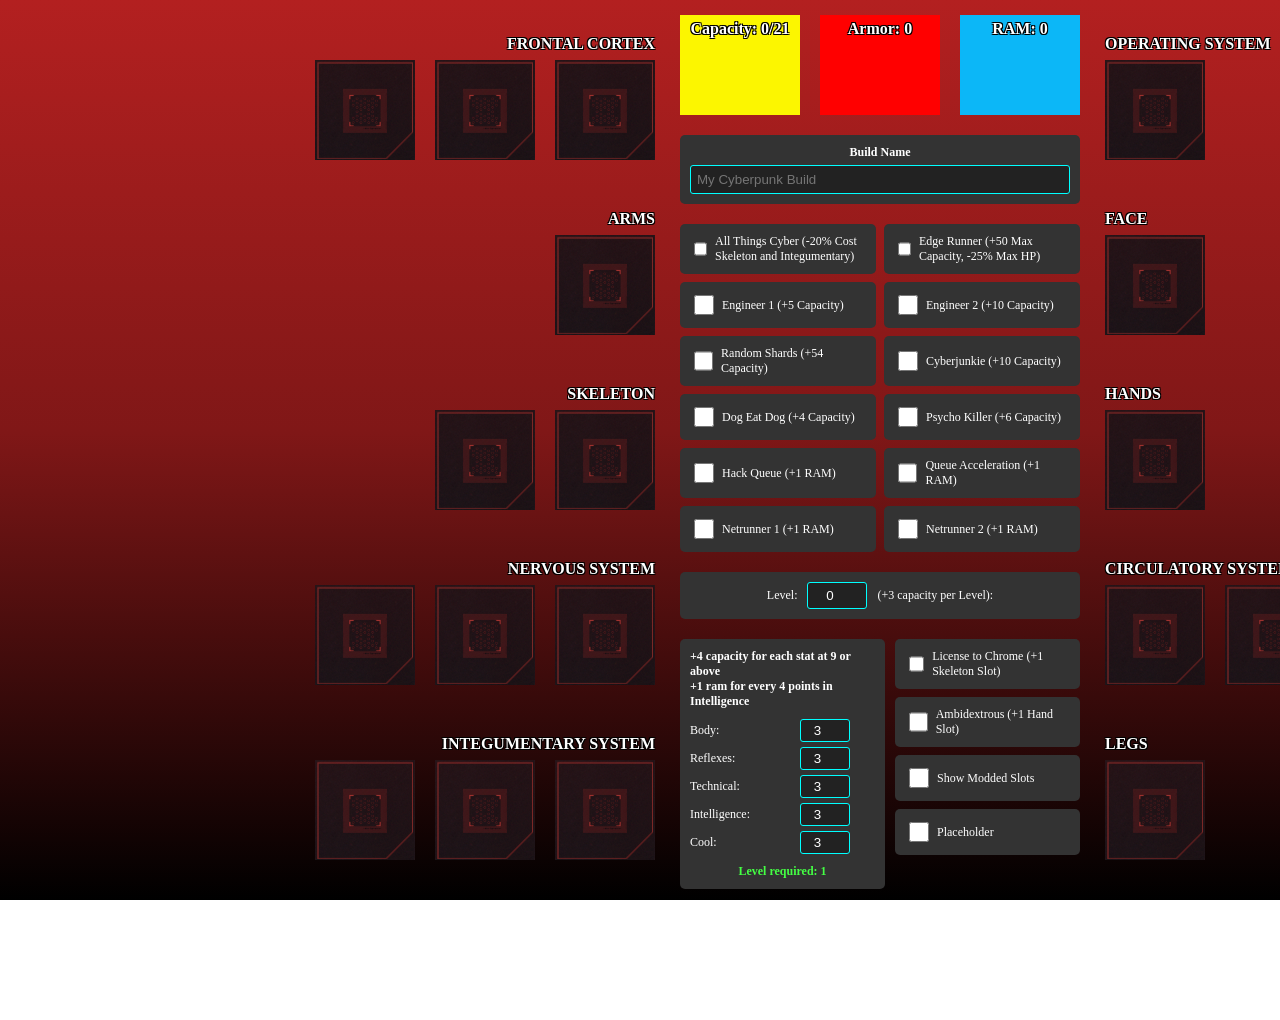
==== CWplanner/CyberwarePlanner.html @ 46ff6110 "Add files via upload" ====
<head>
	<style>
	body {
		height:100%;
		background: #b32020;
		background: linear-gradient(180deg,rgba(179, 32, 32, 1) 0%, rgba(128, 23, 23, 1) 48%, rgba(0, 0, 0, 1) 100%);
	}
	
	html, body {
    margin: 0;
    padding: 0;
    height: 100%;
    overflow: hidden;
}
	
	#wrapper{
		height:auto;
		width:auto;
	}
	
	#cyberware{
		width:1760px;
		min-height:1020px;
		height:auto;
		margin:auto;
		display: flex;
		justify-content: space-between;
	}
	
	.leftCol{
		width:660px;
		display: flex;
		flex-direction: column;
	}
	
	.midCol{
		height:1000px;
		width:400px;
		display: flex;
		flex-direction: column;
		align-items: center;
		gap: 10px;
		padding-top: 0px;
	}
	
	.bars-container{
		display: flex;
		gap: 20px;
		margin-top: 15px;
	}
	
	.perks-container{
		display: grid;
		grid-template-columns: 1fr 1fr;
		gap: 8px;
		margin-top: 10px;
	}
	
	.stats-perks-row{
		display: flex;
		gap: 10px;
		margin-top: 10px;
	}
	
	.toggle-perks-container{
		display: flex;
		flex-direction: column;
		gap: 8px;
		flex: 1;
	}
	
	.toggle-perk-item{
		display: flex;
		align-items: center;
		gap: 5px;
		background-color: #333;
		padding: 10px;
		border-radius: 5px;
		color: white;
		font-size: 12px;
	}
	
	.toggle-perk-item input[type="checkbox"]{
		cursor: pointer;
		width: 20px;
		height: 20px;
	}
	
	.bar1{
	height:100px;
	width:120px;
	display: flex;
	flex-direction: column;
	background-color:#FCF600;
	justify-content: flex-start;
	margin:auto;
	text-align:center;
	position: relative;
	overflow: hidden;
	}
	
	.bar2{
	height:100px;
	width:120px;
	display: flex;
	flex-direction: column;
	background-color:red;
	justify-content: flex-start;
	margin:auto;
	text-align:center;
	position: relative;
	overflow: hidden;
	}
	
	.bar3{
	height:100px;
	width:120px;
	display: flex;
	flex-direction: column;
	background-color:#0CB7F7;
	justify-content: flex-start;
	margin:auto;
	text-align:center;
	position: relative;
	overflow: hidden;
	}
	
	.bar-fill{
		position: absolute;
		bottom: 0;
		left: 0;
		width: 100%;
		background-color: rgba(0, 255, 255, 0.3);
		transition: height 0.3s ease;
	}
	
	.bar-text{
		position: relative;
		z-index: 1;
		color:#FFF;
		text-shadow: -1px -1px 0 #000, 1px -1px 0 #000, -1px 1px 0 #000, 1px 1px 0 #000;
		font-weight: bold;
		padding: 5px;
	}
	
	.discount-checkbox{
		display: flex;
		align-items: center;
		gap: 5px;
		background-color: #333;
		padding: 10px;
		border-radius: 5px;
		color: white;
		font-size: 12px;
	}
	
	.discount-checkbox input[type="checkbox"]{
		cursor: pointer;
		width: 20px;
		height: 20px;
	}
	
	.boost-checkbox{
		display: flex;
		align-items: center;
		gap: 5px;
		background-color: #333;
		padding: 10px;
		border-radius: 5px;
		color: white;
		font-size: 12px;
	}
	
	.boost-checkbox input[type="checkbox"]{
		cursor: pointer;
		width: 20px;
		height: 20px;
	}
	
	.perk-item{
		display: flex;
		align-items: center;
		gap: 5px;
		background-color: #333;
		padding: 10px;
		border-radius: 5px;
		color: white;
		font-size: 12px;
	}
	
	.perk-item input[type="checkbox"]{
		cursor: pointer;
		width: 20px;
		height: 20px;
	}
	
	.level-selector{
    display: flex;
    align-items: center;
    justify-content: center;
    gap: 10px;
    background-color: #333;
    padding: 10px;
    border-radius: 5px;
    color: white;
    font-size: 12px;
    margin-top: 10px;

    width: 100%;      /* 👈 match stats container width */
    box-sizing: border-box;
	}
	
	.level-selector input[type="number"]{
		width: 60px;
		padding: 5px;
		border-radius: 3px;
		border: 1px solid #00ffff;
		background-color: #222;
		color: white;
		text-align: center;
	}
	
	.stats-container{
		display: flex;
		flex-direction: column;
		gap: 5px;
		background-color: #333;
		padding: 10px;
		border-radius: 5px;
		color: white;
		font-size: 12px;
		align-items: flex-start;
		flex: 1;
	}
	
	.stats-warning{
		width: 100%;
		text-align: center;
		font-weight: bold;
		margin-top: 5px;
	}
	
	.stats-warning.over-limit{
		color: #ff4444;
	}
	
	.stats-warning.valid{
		color: #44ff44;
	}
	
	.stat-item{
		display: flex;
		align-items: center;
		gap: 10px;
	}
	
	.stat-item label{
		min-width: 100px;
	}
	
	.stat-item input[type="number"]{
		width: 50px;
		padding: 3px;
		border-radius: 3px;
		border: 1px solid #00ffff;
		background-color: #222;
		color: white;
		text-align: center;
	}
	
	.build-buttons{
		display: flex;
		justify-content: center;
		gap: 10px;
		margin-top: 10px;
	}
	
	.build-buttons button{
		padding: 10px 20px;
		background-color: #00ffff;
		color: black;
		border: none;
		border-radius: 5px;
		cursor: pointer;
		font-weight: bold;
		font-size: 12px;
	}
	
	.build-buttons button:hover{
		background-color: #00cccc;
	}

	.rightCol{
		width:660px;
		display: flex;
		flex-direction: column;
	}

	/* LEFT column: row left → right, anchored right */
.SlotStripL{
    display: flex;
    flex-direction: row;
    justify-content: flex-end;   /* anchor to right side */
    gap: 10px;
	height:120px;
}

.SlotStripR{
    display: flex;
    flex-direction: row;          /* 👈 natural order */
    justify-content: flex-start;  /* hug the text */
    gap: 10px;
	height:120px;
	}
	
	.slotL{
		height:100px;
		width:100px;
		margin:5px;
		flex-shrink: 0;
		background-image:url("slot.png")
	}
	
	.slotL2{
		height:100px;
		width:100px;
		margin:5px;
		background-color:grey;
		flex-shrink: 0;
		background-image:url("slot_m.png")
	}
	
	.slotR{
		height:100px;
		width:100px;
		margin:5px;
		background-color:black;
		flex-shrink: 0;
		background-image:url("slot.png")
	}
	
	.slotR2{
		height:100px;
		width:100px;
		margin:5px;
		background-color:grey;
		flex-shrink: 0;
		background-image:url("slot_m.png")
	}
	
	.textL{
		width:300px;
		height:20px;
		margin-top:35px;
		text-align:center;
		align-self: flex-end;
		color:white;
		text-align: right; 
		margin-right:5px;
		text-shadow: -1px -1px 0 #000, 1px -1px 0 #000, -1px 1px 0 #000, 1px 1px 0 #000;
		font-weight: bold;
	}
	
	.textR{
		width:300px;
		height:20px;
		margin-top:35px;
		text-align:center;
		align-self: flex-start;
		color:white;
		text-align: left; 
		margin-left:5px;
		text-shadow: -1px -1px 0 #000, 1px -1px 0 #000, -1px 1px 0 #000, 1px 1px 0 #000;
		font-weight: bold;
	}
	
	.slotL, .slotR, .slotL2, .slotR2{
		cursor:pointer;
		position:relative;
	}

	.slotL:hover, .slotR:hover, .slotL2:hover, .slotR2:hover{
		outline:2px solid #00ffff;
	}

	.cyberware-menu{
		position:fixed;
		left:0;
		width:260px;
		background:#111;
		border:2px solid #00ffff;
		padding:10px;
		z-index:999;
		display:none;
	}

	.cyberware-menu div{
		padding:6px;
		color:#fff;
		font-size:14px;
	}

	.cyberware-menu div:hover{
		background:#00ffff;
		color:black;
	}
	
	.build-name{
    display: flex;
    flex-direction: column;
    gap: 5px;
    width: 100%;
    max-width: 380px;
    margin-top: 10px;
    background-color: #333;
    padding: 10px;
    border-radius: 5px;
    color: white;
    font-size: 12px;
	text-align:center;
	font-weight:bold;
	}

	.build-name input{
		padding: 6px;
		border-radius: 3px;
		border: 1px solid #00ffff;
		background-color: #222;
		color: white;
	}
	
	a:link {
	  color: white;
	  background-color: transparent;
	  text-decoration: none;
	}

	a:visited {
	  color: white;
	  background-color: transparent;
	  text-decoration: none;
	}

	a:hover {
	  color: yellow;
	  background-color: transparent;
	  text-decoration: underline;
	}

	a:active {
	  color: yellow;
	  background-color: transparent;
	  text-decoration: underline;
	}
	
	.cyberware-menu div{
		display: flex;
		align-items: center;
		gap: 8px;
		padding: 6px;
		color: #fff;
		font-size: 13px;
		cursor: pointer;
	}

	.cyberware-menu img{
		width: 24px;          /* reduced size */
		height: 24px;
		object-fit: contain;
		flex-shrink: 0;
	}
	
.slot-content{
    position: absolute;
    inset: 0;
    display: flex;
    flex-direction: column;
    align-items: center;
    pointer-events: none;
}

/* ICON — perfectly centered in the slot */
.slot-icon{
    width: 100%;
    height: 100%;
    display: flex;
    align-items: center;
    justify-content: center;
}

.slot-icon img{
    width: 100%;
    height: 100%;
    object-fit: cover;
}

/* LABEL — exactly 10px below the slot */
.slot-label{
    position: absolute;
    top: 100%;
    margin-top: 5px;     /* 👈 exact spacing */
    font-size: 10px;
    font-weight: bold;
    color: #00ffff;
    text-align: center;
    width: 90px;
    line-height: 1.1;
    text-shadow: 1px 1px 2px black;
    pointer-events: none;
	background: rgba(0,0,0,0.6);
    padding: 2px 4px;
    border-radius: 3px;
}

.slot-filled{
    background-image: url("slot3.png") !important;
}

/* ───────── MODDED SLOTS HIDDEN (COMPACT) ───────── */

.SlotStripL.compact{
    flex-direction: row;
    justify-content: flex-end;   /* collapse inward */
}

.SlotStripR.compact{
    justify-content: flex-start;  /* still hug text */
}


	
	</style>
</head>

<body>
	<div id="wrapper">
		<div id="cyberware">
			<div class="leftCol">
				<div class="textL">FRONTAL CORTEX</div>
				<div class="SlotStripL">
					<div class="slotL2" data-category="FRONTAL_CORTEX"></div>
					<div class="slotL2" data-category="FRONTAL_CORTEX"></div>
					<div class="slotL2" data-category="FRONTAL_CORTEX"></div>
					<div class="slotL" data-category="FRONTAL_CORTEX"></div>
					<div class="slotL" data-category="FRONTAL_CORTEX"></div>
					<div class="slotL" data-category="FRONTAL_CORTEX"></div>
				</div>
				<div class="textL">ARMS</div>
				<div class="SlotStripL">
					<div class="slotL2" data-category="ARMS"></div>
					<div class="slotL2" data-category="ARMS"></div>
					<div class="slotL2" data-category="ARMS"></div>
					<div class="slotL2" data-category="ARMS"></div>
					<div class="slotL2" data-category="ARMS"></div>
					<div class="slotL" data-category="ARMS"></div>
				</div>
				<div class="textL">SKELETON</div>
				<div class="SlotStripL">
					<div class="slotL2" data-category="SKELETON"></div>
					<div class="slotL2" data-category="SKELETON"></div>
					<div class="slotL2" data-category="SKELETON"></div>
					<div class="slotL" data-category="SKELETON"></div>
					<div class="slotL" data-category="SKELETON"></div>
					<div class="slotL" data-category="SKELETON"></div>
				</div>
				<div class="textL">NERVOUS SYSTEM</div>
				<div class="SlotStripL">
					<div class="slotL2" data-category="NERVOUS_SYSTEM"></div>
					<div class="slotL2" data-category="NERVOUS_SYSTEM"></div>
					<div class="slotL2" data-category="NERVOUS_SYSTEM"></div>
					<div class="slotL" data-category="NERVOUS_SYSTEM"></div>
					<div class="slotL" data-category="NERVOUS_SYSTEM"></div>
					<div class="slotL" data-category="NERVOUS_SYSTEM"></div>
				</div>
				<div class="textL">INTEGUMENTARY SYSTEM</div>
				<div class="SlotStripL">
					<div class="slotL2" data-category="INTEGUMENTARY_SYSTEM"></div>
					<div class="slotL2" data-category="INTEGUMENTARY_SYSTEM"></div>
					<div class="slotL2" data-category="INTEGUMENTARY_SYSTEM"></div>
					<div class="slotL" data-category="INTEGUMENTARY_SYSTEM"></div>
					<div class="slotL" data-category="INTEGUMENTARY_SYSTEM"></div>
					<div class="slotL" data-category="INTEGUMENTARY_SYSTEM"></div>
				</div>
			</div>
			
			<div class="midCol">
				<div class="bars-container">
					<div class="bar1">
						<div class="bar-fill" id="costFill"></div>
						<div class="bar-text" id="costText">Capacity: 0</div>
					</div>
					<div class="bar2">
						<div class="bar-fill" id="armorFill"></div>
						<div class="bar-text" id="armorText">Armor: 0</div>
					</div>
					<div class="bar3">
						<div class="bar-fill" id="ramFill"></div>
						<div class="bar-text" id="ramText">RAM: 0</div>
					</div>
				</div>
				<div class="build-name">
					<label for="buildNameInput">Build Name</label>
					<input type="text" id="buildNameInput" placeholder="My Cyberpunk Build">
				</div>
				<div class="perks-container">
					<div class="discount-checkbox">
						<input type="checkbox" id="discountCheckbox">
						<label for="discountCheckbox">All Things Cyber (-20% Cost Skeleton and Integumentary)</label>
					</div>
					<div class="boost-checkbox">
						<input type="checkbox" id="boostCheckbox">
						<label for="boostCheckbox">Edge Runner (+50 Max Capacity, -25% Max HP)</label>
					</div>
					<div class="perk-item">
						<input type="checkbox" id="engineerCheckbox1">
						<label for="engineerCheckbox1">Engineer 1 (+5 Capacity)</label>
					</div>
					<div class="perk-item">
						<input type="checkbox" id="engineerCheckbox2">
						<label for="engineerCheckbox2">Engineer 2 (+10 Capacity)</label>
					</div>
					<div class="perk-item">
						<input type="checkbox" id="randomShardsCheckbox">
						<label for="randomShardsCheckbox">Random Shards (+54 Capacity)</label>
					</div>
					<div class="perk-item">
						<input type="checkbox" id="cyberjunkieCheckbox">
						<label for="cyberjunkieCheckbox">Cyberjunkie (+10 Capacity)</label>
					</div>
					<div class="perk-item">
						<input type="checkbox" id="dogEatDogCheckbox">
						<label for="dogEatDogCheckbox">Dog Eat Dog (+4 Capacity)</label>
					</div>
					<div class="perk-item">
						<input type="checkbox" id="psychoKillerCheckbox">
						<label for="psychoKillerCheckbox">Psycho Killer (+6 Capacity)</label>
					</div>
					<div class="perk-item">
						<input type="checkbox" id="ramPerk1Checkbox">
						<label for="ramPerk1Checkbox">Hack Queue (+1 RAM)</label>
					</div>
					<div class="perk-item">
						<input type="checkbox" id="ramPerk2Checkbox">
						<label for="ramPerk2Checkbox">Queue Acceleration (+1 RAM)</label>
					</div>
					<div class="perk-item">
						<input type="checkbox" id="ramPerk3Checkbox">
						<label for="ramPerk3Checkbox">Netrunner 1 (+1 RAM)</label>
					</div>
					<div class="perk-item">
						<input type="checkbox" id="ramPerk4Checkbox">
						<label for="ramPerk4Checkbox">Netrunner 2 (+1 RAM)</label>
					</div>
				</div>
				<div class="level-selector">
					<label for="levelInput">Level:</label>
					<input type="number" id="levelInput" min="0" max="60" value="0">
				<label for="levelInput">(+3 capacity per Level):</label>
			</div>
			<div class="stats-perks-row">
				<div class="stats-container">
					<div style="text-align:left; font-weight: bold; margin-bottom: 5px;">+4 capacity for each stat at 9 or above <br>+1 ram for every 4 points in Intelligence</div>
					<div class="stat-item">
						<label for="bodyInput">Body:</label>
						<input type="number" id="bodyInput" min="3" max="20" value="3">
					</div>
					<div class="stat-item">
						<label for="reflexesInput">Reflexes:</label>
						<input type="number" id="reflexesInput" min="3" max="20" value="3">
					</div>
					<div class="stat-item">
						<label for="technicalInput">Technical:</label>
						<input type="number" id="technicalInput" min="3" max="20" value="3">
					</div>
					<div class="stat-item">
						<label for="intelligenceInput">Intelligence:</label>
						<input type="number" id="intelligenceInput" min="3" max="20" value="3">
					</div>
					<div class="stat-item">
						<label for="coolInput">Cool:</label>
						<input type="number" id="coolInput" min="3" max="20" value="3">
					</div>
					<div class="stats-warning" id="statsWarning">Level required: 1</div>
				</div>
				<div class="toggle-perks-container">
					<div class="toggle-perk-item">
						<input type="checkbox" id="skeletonToggle">
						<label for="skeletonToggle">License to Chrome (+1 Skeleton Slot)</label>
					</div>
					<div class="toggle-perk-item">
						<input type="checkbox" id="handToggle">
						<label for="handToggle">Ambidextrous (+1 Hand Slot)</label>
					</div>
					<div class="toggle-perk-item">
						<input type="checkbox" id="moddedSlotsToggle">
						<label for="moddedSlotsToggle">Show Modded Slots</label>
					</div>
					<div class="toggle-perk-item">
						<input type="checkbox" id="placeholderToggle">
						<label for="placeholderToggle">Placeholder</label>
					</div>
				</div>
			</div>
			<div class="build-buttons">
				<button id="exportBtn">Export Build</button>
				<button id="importBtn">Import Build</button>
			</div>
					<div style="margin-top: 10px; font-size: 12px; text-align: center;">
						<a href="https://www.cyberpunk.net/en/build-planner" target="_blank">
							Official Cyberpunk Build Planner
						</a>
						|
						<a href="https://cyberpunk.fandom.com/wiki/Cyberpunk_2077_Cyberware" target="_blank">
							Cyberware
						</a>
						|
						<a href="https://cyberpunk.fandom.com/wiki/Cyberpunk_2077_Weapons" target="_blank">
							Weapons
						</a>
						<br>
						<a href="https://cyberpunk.fandom.com/wiki/Cyberpunk_2077_Quickhacks" target="_blank">
							Quickhacks
						</a>
						|
						<a href="https://cyberpunk.fandom.com/wiki/Cyberpunk_2077_Attachments_and_Modifications" target="_blank">
							Atachements
						</a>
						|
						<a href="https://cyberpunk.fandom.com/wiki/Cyberpunk_2077_Consumables" target="_blank">
							Consumables
						</a>
						|
						<a href="https://cyberpunk.fandom.com/wiki/Cyberpunk_2077_Endings" target="_blank">
							Endings
						</a>
					</div>
				</div>
				<div class="rightCol">
				<div class="textR">OPERATING SYSTEM</div>
				<div class="SlotStripR">
					<div class="slotR" data-category="OPERATING_SYSTEM"></div>
					<div class="slotR2" data-category="OPERATING_SYSTEM"></div>
					<div class="slotR2" data-category="OPERATING_SYSTEM"></div>
					<div class="slotR2" data-category="OPERATING_SYSTEM"></div>
					<div class="slotR2" data-category="OPERATING_SYSTEM"></div>
					<div class="slotR2" data-category="OPERATING_SYSTEM"></div>
				</div>
				<div class="textR">FACE</div>
				<div class="SlotStripR">
					<div class="slotR" data-category="FACE"></div>
					<div class="slotR2" data-category="FACE"></div>
					<div class="slotR2" data-category="FACE"></div>
					<div class="slotR2" data-category="FACE"></div>
					<div class="slotR2" data-category="FACE"></div>
					<div class="slotR2" data-category="FACE"></div>
				</div>
				<div class="textR">HANDS</div>
				<div class="SlotStripR">
					<div class="slotR" data-category="HANDS"></div>
					<div class="slotR" data-category="HANDS"></div>
					<div class="slotR2" data-category="HANDS"></div>
					<div class="slotR2" data-category="HANDS"></div>
					<div class="slotR2" data-category="HANDS"></div>
					<div class="slotR2" data-category="HANDS"></div>				
				</div>
				<div class="textR">CIRCULATORY SYSTEM</div>
				<div class="SlotStripR">
					<div class="slotR" data-category="CIRCULATORY_SYSTEM"></div>
					<div class="slotR" data-category="CIRCULATORY_SYSTEM"></div>
					<div class="slotR" data-category="CIRCULATORY_SYSTEM"></div>
					<div class="slotR2" data-category="CIRCULATORY_SYSTEM"></div>
					<div class="slotR2" data-category="CIRCULATORY_SYSTEM"></div>
					<div class="slotR2" data-category="CIRCULATORY_SYSTEM"></div>				
				</div>
				<div class="textR">LEGS</div>
				<div class="SlotStripR">
					<div class="slotR" data-category="LEGS"></div>
					<div class="slotR2" data-category="LEGS"></div>
					<div class="slotR2" data-category="LEGS"></div>
					<div class="slotR2" data-category="LEGS"></div>
					<div class="slotR2" data-category="LEGS"></div>
					<div class="slotR2" data-category="LEGS"></div>				
				</div>
			</div>
			</div>


		</div>
	</div>
	<script>
const cyberwareData = {
    FRONTAL_CORTEX: [
		{name: "Kerenzikov Boost System", cost: 3, armor: 0, ram:0, icon: "KerenziovBoostSystem.webp"},
		{name: "Mechatronic Core", cost: 5, armor: 0, ram:0, icon: "MechatronicCore.webp"},
		{name: "Self-ICE", cost: 5, armor: 0, ram:2, icon: "SelfIce.webp"},
		{name: "Camillo RAM Manager", cost: 8, armor: 0, ram:2, icon: "CamilloRamManager.webp"},
		{name: "RAM Upgrade", cost: 8, armor: 0, ram:2, icon: "RamUpgrade.webp"},
		{name: "Ex-Disk", cost: 10, armor: 0, ram:6, icon: "ExDisk.webp"},
		{name: "Newton Module", cost: 14, armor: 0, ram:0, icon: "axo.webp"},
		{name: "Bioconductor", cost: 16, armor: 0, ram:-4, icon: "BioConductors.webp"},
		{name: "Memory Boost", cost: 18, armor: 0, ram:1, icon: "MemoryBoost.webp"},
		{name: "RAM Reallocator", cost: 40, armor: 0, ram:2, icon: "CamilloRamManager.webp"},
		{name: "Quantum Tuner", cost: 45, armor: 0, ram:0, icon: "TimeBank.webp"},
        {name: "Axolotl", cost: 48, armor: 0, ram:0, icon: "axo.webp"},
		{name: "COX-2 Cybersomatic Optimizer", cost: 50, armor: 0, ram:-4, icon: "BioConductors.webp"}
    ],
    ARMS: [
        {name: "Gorilla Arms", cost: 8, armor: 0, ram:0, icon: "StrongArms.webp"},
        {name: "Mantis Blades", cost: 8, armor: 0, ram:0, icon: "MantisBlades.webp"},
        {name: "Monowire", cost: 8, armor: 0, ram:0, icon: "NanoWires.webp"},
        {name: "Projectile Launch System", cost: 8, armor: 0, ram:0, icon: "ProjectileLauncher.webp"}
    ],
    OPERATING_SYSTEM: [
		{name: "Militech Paraline", cost: 14, armor: 0, ram:9, icon: "MilitechParaline.webp"},
        {name: "Arasaka Shadow", cost: 14, armor: 0, ram:9, icon: "ArasakaShadow.webp"},
        {name: "Biotech Σ", cost: 16, armor: 0, ram:9, icon: "BiotechSigma.webp"},
		{name: "Tetratronic Rippler", cost: 16, armor: 0, ram:20, icon: "TetratronicRippler.webp"},
		{name: "Raven Microcyber", cost: 20, armor: 0, ram:9, icon: "RavenMicrocyber.webp"},
		{name: "NetWatch Netdriver", cost: 25, armor: 0, ram:13, icon: "NetWatchNetdriver.webp"},
		{name: "Militech Canto", cost: 33, armor: 0, ram:10, icon: "HauntedCyberdeck.webp"},
		{name: "Moore Tech Berserk", cost: 12, armor: 0, ram:0, icon: "BerserkC1.webp"},
		{name: "Zetatech Berserk", cost: 16, armor: 0, ram:0, icon: "BerserkC3.webp"},
		{name: "BioDyne Berserk", cost: 20, armor: 0, ram:0, icon: "BerserkC2.webp"},
		{name: "Militech Berserk", cost: 35, armor: 0, ram:0, icon: "BerserkC4.webp"},
		{name: "QianT 'Warp Dancer'", cost: 14, armor: 0, ram:0, icon: "SandevistanC3.webp"},
		{name: "Dynalar Sandevistan", cost: 18, armor: 0, ram:0, icon: "SandevistanC2.webp"},
		{name: "Zetatech Sandevistan", cost: 20, armor: 0, ram:0, icon: "SandevistanC1.webp"},
		{name: "Militech 'Falcon'", cost: 39, armor: 0, ram:0, icon: "SandevistanC4.webp"},
		{name: "Militech 'Apogee'", cost: 44, armor: 0, ram:0, icon: "SandevistanApogee.webp"},
		{name: "Chrome Compressor", cost: 0, armor: 0, ram:0, icon: "CyberwareCapacityBooster.webp"}
    ],
    SKELETON: [
        {name: "Titanium Bones", cost: 6, armor: 46, ram:0, icon: "TitaniumInfusedBones.webp"},
		{name: "Bionic Joints", cost:8 , armor:130 , ram:0, icon: "BionicJoints.webp"},
		{name: "RAM Recoup", cost:14 , armor:46 , ram:2, icon: "CompilingSkeleton.webp"},
		{name: "Scarab", cost:14 , armor:176 , ram:0, icon: "RapidMuscleNurish.webp"},
		{name: "Dense Marrow", cost: 16, armor: 54, ram:0, icon: "DenseMarrow.webp"},
		{name: "Feen-X", cost:16 , armor:38 , ram:0, icon: "NeuroMatrix.webp"},
		{name: "Kinetic Frame", cost:16 , armor:117 , ram:0, icon: "BoneMarrowCells.webp"},
		{name: "Spring Joints", cost:16 , armor:46 , ram:0, icon: "AgileJoints.webp"},
		{name: "Scar Coalescer", cost:20 , armor:46 , ram:0, icon: "NoPainNoGain.webp"},
		{name: "Para Bellum", cost:25 , armor:150 , ram:0, icon: "T1000.webp"},
		{name: "Universal Booster", cost:25 , armor:186 , ram:0, icon: "EnhancedBloodVessels.webp"},
		{name: "Epimorphic Skeleton", cost:40 , armor:186 , ram:0, icon: "Endoskeleton.webp"},
		{name: "Rara Avis", cost:45 , armor:0 , ram:0, icon: "T1000.webp"}
    ],
    NERVOUS_SYSTEM: [
        {name: "Atomic Sensors", cost: 5, armor: 0, ram:0, icon: "TroubleFinder.webp"},
		{name: "Reflex Tuner", cost:5 , armor:0 , ram:0, icon: "ReflexRecorder.webp"},
		{name: "Synaptic Accelerator", cost:5 , armor:0 , ram:0, icon: "SynapticAccelerator.webp"},
		{name: "Adrenaline Converter", cost:6 , armor:0 , ram:0, icon: "DetectorRush.webp"},
		{name: "Tyrosine Injector", cost:8 , armor:0 , ram:0, icon: "TyrosineInjector.webp"},
		{name: "Kerenzikov", cost:12 , armor:0 , ram:0, icon: "Kerenzikov.webp"},
		{name: "Stabber", cost:12 , armor:0 , ram:0, icon: "OilDispenser.webp"},
		{name: "NeoFiber", cost:14 , armor:0 , ram:0, icon: "NeoFiber.webp"},
		{name: "Adreno-trigger", cost:20 , armor:0 , ram:0, icon: "DetectorRush.webp"},
		{name: "Visual Cortex Support", cost:20 , ram:0, armor:0 , icon: "VisualCortexSupport.webp"},
		{name: "Revulsor", cost:35 , armor:0 , ram:0, icon: "ReflexRecorder.webp"},
		{name: "Deep-field Visual Interface", cost:40 , armor:0 , ram:0, icon: "VisualCortexSupport.webp"}
    ],
    INTEGUMENTARY_SYSTEM: [
		{name: "Subdermal Armor", cost:5 , armor:49 , ram:0, icon: "BoringPlating.webp"},
		{name: "Cellular Adapter", cost:10 , armor:162 , ram:0, icon: "PainDistributor.webp"},
		{name: "ProxiShield", cost:10 , armor:36 , ram:0, icon: "ProximityReducer.webp"},
		{name: "Cogito Lattice", cost:12 , armor:54 , ram:0, icon: "CogitoFrame.webp"},
		{name: "Countershell", cost:12 , armor:57 , ram:0, icon: "SuddenAid.webp"},
		{name: "RangeGuard", cost:14 , armor:34 , ram:0, icon: "ChargeSystem.webp"},
		{name: "Carapace", cost:16 , armor:94 , ram:0, icon: "WeirdTankyPlating.webp"},
		{name: "Defenzikov", cost:20 , armor:80 , ram:0, icon: "PlatingGlitch.webp"},
		{name: "Nano-plating", cost:20 , armor:78 , ram:0, icon: "NanoTechPlates.webp"},
		{name: "Optical Camo", cost:20 , armor:30 , ram:0, icon: "OpticalCamo.webp"},
		{name: "Shock-n-Awe", cost:25 , armor:92 , ram:0, icon: "ElectroshockMechanism.webp"},
		{name: "Painducer", cost:30 , armor:138 , ram:0, icon: "BloodDepleter.webp"},
		{name: "Peripheral Inverse", cost:30 , armor:36 , ram:0, icon: "ProximityReducer.webp"},
		{name: "Pain Editor", cost:35 , armor:108 , ram:0, icon: "PainReductor.webp"},
		{name: "Chitin", cost:50 , armor:200 , icon: "Chiton.webp"}
    ],
    FACE: [
        {name: "Basic Kiroshi Optics", cost:1 , armor:0 , ram:0, icon: "KiroshiOptics.webp"},
		{name: "Kiroshi 'Doomsayer' Optics ", cost:2 , armor:0 , ram:0, icon: "KiroshiOpticsHunter.webp"},
		{name: "Kiroshi 'Sentry' Optics", cost:2 , armor:0 , ram:0, icon: "KiroshiOpticsSensor.webp"},
		{name: "Kiroshi 'Stalker' Optics", cost:2 , armor:0 , ram:0, icon: "KiroshiOpticsPiercing.webp"},
		{name: "Kiroshi 'Clairvoyant' Optics ", cost:8 , armor:0 , ram:0, icon: "KiroshiOpticsWallhack.webp"},
		{name: "Kiroshi 'The Oracle' Optics", cost:10 , armor:0 , ram:0, icon: "KiroshiOpticsCombined.webp"},
		{name: "Kiroshi 'Cockatrice' Optics", cost:30 , armor:0 , ram:0, icon: "Iconic_KiroshiOpticsBare.webp"}
    ],
    HANDS: [
        {name: "Ballistic Coprocessor", cost:2 , armor:0 , ram:0, icon: "PowerGrip.webp"},
		{name: "Smart Link", cost:4 , armor:0 , ram:2, icon: "SmartLink.webp"},
		{name: "Handle Wrap", cost:8 , armor:0 , ram:0, icon: "KnifeSharpener.webp"},
		{name: "Microgenerator", cost:9 , armor:0 , ram:0, icon: "MicroGenerator.webp"},
		{name: "Shock Absorber", cost:12 , armor:0 , ram:0, icon: "JointLock.webp"},
		{name: "Immovable Force", cost:35 , armor:0 , ram:0, icon: "GunStabilizer.webp"}
    ],
    CIRCULATORY_SYSTEM: [
        {name: "ThreatEvac", cost:5 , armor:0 , ram:0, icon: "CatchMeIfYouCan.webp"},
		{name: "Heal-On-Kill", cost:10 , armor:0 , ram:0, icon: "HealOnKill.webp"},
		{name: "Clutch Padding", cost:12 , armor:0 , ram:0, icon: "ShockAbsorber.webp"},
		{name: "Microrotors", cost:12 , armor:0 , ram:0, icon: "CyberRotors.webp"},
		{name: "Adrenaline Booster", cost:14 , armor:0 , ram:0, icon: "StaminaRegenBooster.webp"},
		{name: "Biomonitor", cost:14 , armor:0 , ram:0, icon: "Biomonitor.webp"},
		{name: "Feedback Circuit", cost:14 , armor:0 , ram:0, icon: "DischargeConnector.webp"},
		{name: "Blood Pump", cost:15 , armor:0 , ram:0, icon: "BloodPump.webp"},
		{name: "Black Mamba", cost:16 , armor:0 , ram:0, icon: "ViralVenom.webp"},
		{name: "Second Heart", cost:30 , armor:0 , ram:0, icon: "SecondHeart.webp"},
		{name: "Electromag Recycler", cost:40 , armor:0 , ram:0, icon: "DischargeConnector.webp"},
		{name: "Isometric Stabilizer", cost:40 , armor:0 , ram:0, icon: "ShockAbsorber.webp"}
    ],
    LEGS: [
        {name: "Lynx Paws", cost:5 , armor:34 , ram:0, icon: "CatPaws.webp"},
		{name: "Fortified Ankles", cost:6 , armor:103 , ram:0, icon: "ReinforcedMuscles.webp"},
		{name: "Jenkins' Tendons", cost:6 , armor:22 , ram:0, icon: "JenkinsTendons.webp"},
		{name: "Leeroy Ligament System", cost:8 , armor:26 , ram:0, icon: "IconicJenkinsTendons.webp"},
		{name: "Reinforced Tendons", cost:8 , armor:20 , ram:0, icon: "BoostedTendons.webp"}
    ]
};
</script>
	<script>
// Function to calculate and update total cyberware cost and armor
function updateStats() {
    let totalCost = 0;
    let totalArmor = 0;
	let totalRAM = 0;
    let hasChromeCompressor = false;
    
    const discountEnabled = document.getElementById('discountCheckbox').checked;
    const boostEnabled = document.getElementById('boostCheckbox').checked;
    const engineer1Enabled = document.getElementById('engineerCheckbox1').checked;
    const engineer2Enabled = document.getElementById('engineerCheckbox2').checked;
    const randomShardsEnabled = document.getElementById('randomShardsCheckbox').checked;
    const cyberjunkieEnabled = document.getElementById('cyberjunkieCheckbox').checked;
    const dogEatDogEnabled = document.getElementById('dogEatDogCheckbox').checked;
    const psychoKillerEnabled = document.getElementById('psychoKillerCheckbox').checked;
    const ramPerk1Enabled = document.getElementById('ramPerk1Checkbox').checked;
    const ramPerk2Enabled = document.getElementById('ramPerk2Checkbox').checked;
    const ramPerk3Enabled = document.getElementById('ramPerk3Checkbox').checked;
    const ramPerk4Enabled = document.getElementById('ramPerk4Checkbox').checked;
    const level = parseInt(document.getElementById('levelInput').value) || 0;
    
    // Get base stats for R.Punk
    const bodyPoints = parseInt(document.getElementById('bodyInput').value) || 3;
    const reflexesPoints = parseInt(document.getElementById('reflexesInput').value) || 3;
    const technicalPoints = parseInt(document.getElementById('technicalInput').value) || 3;
    const intelligencePoints = parseInt(document.getElementById('intelligenceInput').value) || 3;
    const coolPoints = parseInt(document.getElementById('coolInput').value) || 3;
    
    // Check if combined stats exceed 81 and calculate required level
    const totalStats = bodyPoints + reflexesPoints + technicalPoints + intelligencePoints + coolPoints;
    const statsWarning = document.getElementById('statsWarning');
    
    // Starting at level 1 with 22 stats (7 points already spent from base 15)
    // You get 1 stat point per level after level 1
    // Formula: at level 1 you have 22 stats
    // Each level after gives +1 stat point
    // So: level = 1 + (totalStats - 22)
    const level1Stats = 22;
    const requiredLevel = Math.max(1, 1 + (totalStats - level1Stats));
    
    if (requiredLevel > 60) {
        statsWarning.textContent = `Level required: ${requiredLevel} (EXCEEDS MAX LEVEL 60!)`;
        statsWarning.className = 'stats-warning over-limit';
    } else {
        statsWarning.textContent = `Level required: ${requiredLevel}`;
        statsWarning.className = 'stats-warning valid';
    }
    
    // Calculate R.Punk bonus (4 capacity for each stat over 9)
    let rPunkBonus = 0;
    if (bodyPoints >= 9) rPunkBonus += 4;
    if (reflexesPoints >= 9) rPunkBonus += 4;
    if (technicalPoints >= 9) rPunkBonus += 4;
    if (intelligencePoints >= 9) rPunkBonus += 4;
    if (coolPoints >= 9) rPunkBonus += 4;
    
    // Add RAM from Intelligence (1 RAM per 4 points)
    totalRAM += Math.floor(intelligencePoints / 4);
    
    // Add RAM from perks
    if (ramPerk1Enabled) totalRAM += 1;
    if (ramPerk2Enabled) totalRAM += 1;
    if (ramPerk3Enabled) totalRAM += 1;
    if (ramPerk4Enabled) totalRAM += 1;
    
    // Find all slots with installed cyberware
    document.querySelectorAll('.slotL, .slotR, .slotL2, .slotR2').forEach(slot => {
        const costData = slot.dataset.cost;
        const armorData = slot.dataset.armor;
        const category = slot.dataset.category;
		const ramData = slot.dataset.ram;
        
        // Check for Chrome Compressor
        const content = slot.querySelector('.slot-content');
		if (content) {
			const label = content.querySelector('.slot-label');
			if (label && label.textContent === 'Chrome Compressor') {
				hasChromeCompressor = true;
			}
		}
        
        if (costData) {
            let cost = parseInt(costData);
            
            // Apply 20% discount to Skeleton and Integumentary System if checkbox is enabled
            if (discountEnabled && (category === 'SKELETON' || category === 'INTEGUMENTARY_SYSTEM')) {
                cost = Math.floor(cost * 0.8); // 20% discount
            }
            
            totalCost += cost;
        }
        if (armorData) {
            totalArmor += parseInt(armorData);
        }
		
		if (ramData) {
            totalRAM += parseInt(ramData);
        }
    });
    
    // Calculate max capacity
    let maxCapacity = 21; // Base max capacity
    if (boostEnabled) maxCapacity += 50;
    if (hasChromeCompressor) maxCapacity += 70;
    if (engineer1Enabled) maxCapacity += 5;
    if (engineer2Enabled) maxCapacity += 10;
    if (randomShardsEnabled) maxCapacity += 54;
    if (cyberjunkieEnabled) maxCapacity += 10;
    if (dogEatDogEnabled) maxCapacity += 4;
    if (psychoKillerEnabled) maxCapacity += 6;
    maxCapacity += level * 3; // Level bonus
    maxCapacity += rPunkBonus; // R.Punk bonus
    
    // Update bar1 display (Cost)
    const costText = document.getElementById('costText');
    const costFill = document.getElementById('costFill');
    costText.textContent = `Capacity: ${totalCost}/${maxCapacity}`;
    
    // Calculate fill percentage based on dynamic max capacity
    const costPercent = Math.min((totalCost / maxCapacity) * 100, 100);
    costFill.style.height = `${costPercent}%`;
    
    // Update bar2 display (Armor)
    const armorText = document.getElementById('armorText');
    const armorFill = document.getElementById('armorFill');
    armorText.textContent = `Armor: ${totalArmor}`;
	
	// Update bar3 display (RAM)
	const ramText = document.getElementById('ramText');
	const ramFill = document.getElementById('ramFill');

	// Optional: set a max RAM for visual scaling
	const maxRAM = 60; // adjust if you want higher decks later

	ramText.textContent = `RAM: ${totalRAM}`;

	const ramPercent = Math.min((totalRAM / maxRAM) * 100, 100);
	ramFill.style.height = `${ramPercent}%`;
    
    // Calculate fill percentage (max armor 1500 for full bar)
    const armorPercent = Math.min((totalArmor / 1500) * 100, 100);
    armorFill.style.height = `${armorPercent}%`;
}

// Add event listener to checkboxes and inputs
document.getElementById('discountCheckbox').addEventListener('change', updateStats);
document.getElementById('boostCheckbox').addEventListener('change', updateStats);
document.getElementById('engineerCheckbox1').addEventListener('change', updateStats);
document.getElementById('engineerCheckbox2').addEventListener('change', updateStats);
document.getElementById('randomShardsCheckbox').addEventListener('change', updateStats);
document.getElementById('cyberjunkieCheckbox').addEventListener('change', updateStats);
document.getElementById('dogEatDogCheckbox').addEventListener('change', updateStats);
document.getElementById('psychoKillerCheckbox').addEventListener('change', updateStats);
document.getElementById('ramPerk1Checkbox').addEventListener('change', updateStats);
document.getElementById('ramPerk2Checkbox').addEventListener('change', updateStats);
document.getElementById('ramPerk3Checkbox').addEventListener('change', updateStats);
document.getElementById('ramPerk4Checkbox').addEventListener('change', updateStats);
document.getElementById('levelInput').addEventListener('input', updateStats);
document.getElementById('bodyInput').addEventListener('input', updateStats);
document.getElementById('reflexesInput').addEventListener('input', updateStats);
document.getElementById('technicalInput').addEventListener('input', updateStats);
document.getElementById('intelligenceInput').addEventListener('input', updateStats);
document.getElementById('coolInput').addEventListener('input', updateStats);

document.querySelectorAll('.slotL, .slotR, .slotL2, .slotR2').forEach(slot => {
    // Left click to open menu
    slot.addEventListener('click', e => {
        e.stopPropagation();

        // Remove existing menus
        document.querySelectorAll('.cyberware-menu').forEach(m => m.remove());

        const category = slot.dataset.category;
        const items = cyberwareData[category] || [];

        if (!items.length) return;

        const menu = document.createElement('div');
        menu.className = 'cyberware-menu';

        // Prevent menu clicks from closing it
        menu.addEventListener('click', e => e.stopPropagation());

        items.forEach(item => {
            const entry = document.createElement('div');
			entry.innerHTML = `
				<img src="${item.icon}" onerror="this.style.display='none'">
				<span>${item.name} (Cost: ${item.cost}, Armor: ${item.armor})</span>
			`;
            
            // Add click handler to insert item into slot
            entry.addEventListener('click', () => {
                // Remove any existing content in the slot
                const existingContent = slot.querySelector('.slot-content');
                if (existingContent) {
                    existingContent.remove();
                }
                
                // Store the cost and armor in the slot's dataset
                slot.dataset.cost = item.cost;
                slot.dataset.armor = item.armor;
                slot.dataset.ram = item.ram;
                // Create and add new content with image icon
                const content = document.createElement('div');
                content.className = 'slot-content';
                content.innerHTML = `
    <div class="slot-icon">
        <img src="${item.icon}" onerror="this.style.display='none'">
    </div>
    <div class="slot-label">${item.name}</div>
`;
                content.style.cssText = 'color: #00ffff; text-align: center; display: flex; flex-direction: column; align-items: center; justify-content: center; height: 100%; width: 100%; position: relative;';
                slot.appendChild(content);
                
                // Change background image based on slot type
                if (slot.classList.contains('slotL2') || slot.classList.contains('slotR2')) {
                    slot.style.backgroundImage = 'url("slot4.png")';
                } else {
                    slot.style.backgroundImage = 'url("slot3.png")';
                }
                
                // Update stats
                updateStats();
                
                // Close the menu
                menu.remove();
            });
            
            menu.appendChild(entry);
        });

        document.body.appendChild(menu);
		menu.style.display = 'block';

		// Measure
		const menuRect = menu.getBoundingClientRect();
		const slotRect = slot.getBoundingClientRect();
		const viewportWidth = window.innerWidth;
		const viewportHeight = window.innerHeight;

		let top, left;

		// ─── Vertical positioning ───
		if (slotRect.bottom + menuRect.height < viewportHeight) {
			top = slotRect.bottom + 8; // open below
		} else {
			top = slotRect.top - menuRect.height - 8; // open above
		}

		// Clamp vertically
		top = Math.max(8, Math.min(top, viewportHeight - menuRect.height - 8));

		// ─── Horizontal positioning ───
		if (slotRect.left + menuRect.width < viewportWidth) {
			left = slotRect.left; // align left edge
		} else {
			left = slotRect.right - menuRect.width; // open left
		}

		// Clamp horizontally
		left = Math.max(8, Math.min(left, viewportWidth - menuRect.width - 8));

		// Apply
		menu.style.top = `${top}px`;
		menu.style.left = `${left}px`;
		
    });
    
    // Right click to remove cyberware
    slot.addEventListener('contextmenu', e => {
        e.preventDefault();
        e.stopPropagation();
        
        // Check if slot has cyberware installed
        const existingContent = slot.querySelector('.slot-content');
        if (existingContent) {
            // Remove the cyberware
            existingContent.remove();
            
            // Reset background image based on slot type
            if (slot.classList.contains('slotL2') || slot.classList.contains('slotR2')) {
                slot.style.backgroundImage = 'url("slot_m.png")';
            } else {
                slot.style.backgroundImage = 'url("slot.png")';
            }
            
            // Clear the stored data
            delete slot.dataset.cost;
            delete slot.dataset.armor;
			delete slot.dataset.ram;
            
            // Update stats
            updateStats();
        }
    });
});

// Close only when clicking outside slots
document.addEventListener('click', e => {
    if (!e.target.closest('.slotL, .slotR, .slotL2, .slotR2')) {
        document.querySelectorAll('.cyberware-menu').forEach(m => m.remove());
    }
});

// Initialize the stats display
updateStats();

// Export build functionality

document.getElementById('exportBtn').addEventListener('click', () => {
	
	const buildName = document.getElementById('buildNameInput').value || 'cyberware-build';
	
    const build = {
		name: buildName,
        edgerunner: document.getElementById('discountCheckbox').checked,
        boostCapacity: document.getElementById('boostCheckbox').checked,
        engineer1: document.getElementById('engineerCheckbox1').checked,
        engineer2: document.getElementById('engineerCheckbox2').checked,
        randomShards: document.getElementById('randomShardsCheckbox').checked,
        cyberjunkie: document.getElementById('cyberjunkieCheckbox').checked,
        dogEatDog: document.getElementById('dogEatDogCheckbox').checked,
        psychoKiller: document.getElementById('psychoKillerCheckbox').checked,
        ramPerk1: document.getElementById('ramPerk1Checkbox').checked,
        ramPerk2: document.getElementById('ramPerk2Checkbox').checked,
        ramPerk3: document.getElementById('ramPerk3Checkbox').checked,
        ramPerk4: document.getElementById('ramPerk4Checkbox').checked,
        level: parseInt(document.getElementById('levelInput').value) || 0,
        stats: {
            body: parseInt(document.getElementById('bodyInput').value) || 3,
            reflexes: parseInt(document.getElementById('reflexesInput').value) || 3,
            technical: parseInt(document.getElementById('technicalInput').value) || 3,
            intelligence: parseInt(document.getElementById('intelligenceInput').value) || 3,
            cool: parseInt(document.getElementById('coolInput').value) || 3
        },
		toggles: {
			skeleton: document.getElementById('skeletonToggle').checked,
			hand: document.getElementById('handToggle').checked,
			modded: document.getElementById('moddedSlotsToggle').checked
		},
        slots: {}
    };
    
    // Collect all installed cyberware
    document.querySelectorAll('.slotL, .slotR, .slotL2, .slotR2').forEach((slot, index) => {
        const content = slot.querySelector('.slot-content');
        if (content && slot.dataset.cost) {
            const slotId = `slot_${index}`;
            build.slots[slotId] = {
                category: slot.dataset.category,
                cost: slot.dataset.cost,
                armor: slot.dataset.armor,
				ram: slot.dataset.ram,
                name: content.querySelector('.slot-label')?.textContent || '',
                className: slot.className
            };
        }
    });
    
    // Create JSON and download
    const dataStr = JSON.stringify(build, null, 2);
    const dataBlob = new Blob([dataStr], {type: 'application/json'});
    const url = URL.createObjectURL(dataBlob);
    const link = document.createElement('a');
    link.href = url;
    link.download = `${buildName}.json`;
    link.click();
    URL.revokeObjectURL(url);
});

// Import build functionality
document.getElementById('importBtn').addEventListener('click', () => {
    const input = document.createElement('input');
    input.type = 'file';
    input.accept = 'application/json';
    
    input.addEventListener('change', (e) => {
        const file = e.target.files[0];
        if (!file) return;
        
        const reader = new FileReader();
        reader.onload = (event) => {
            try {
                const build = JSON.parse(event.target.result);
                
                // Clear all existing cyberware
                document.querySelectorAll('.slotL, .slotR, .slotL2, .slotR2').forEach(slot => {
                    const content = slot.querySelector('.slot-content');
                    if (content) content.remove();
                    // Reset background image based on slot type
                    if (slot.classList.contains('slotL2') || slot.classList.contains('slotR2')) {
                        slot.style.backgroundImage = 'url("slot_m.png")';
                    } else {
                        slot.style.backgroundImage = 'url("slot.png")';
                    }
                    delete slot.dataset.cost;
                    delete slot.dataset.armor;
					delete slot.dataset.ram;
                });
                
                // Set edgerunner checkbox
                if (build.edgerunner !== undefined) {
                    document.getElementById('discountCheckbox').checked = build.edgerunner;
                }
                
                // Set boost capacity checkbox
                if (build.boostCapacity !== undefined) {
                    document.getElementById('boostCheckbox').checked = build.boostCapacity;
                }
                
                // Set new perks
                if (build.engineer1 !== undefined) {
                    document.getElementById('engineerCheckbox1').checked = build.engineer1;
                }
                if (build.engineer2 !== undefined) {
                    document.getElementById('engineerCheckbox2').checked = build.engineer2;
                }
                if (build.randomShards !== undefined) {
                    document.getElementById('randomShardsCheckbox').checked = build.randomShards;
                }
                if (build.cyberjunkie !== undefined) {
                    document.getElementById('cyberjunkieCheckbox').checked = build.cyberjunkie;
                }
                if (build.dogEatDog !== undefined) {
                    document.getElementById('dogEatDogCheckbox').checked = build.dogEatDog;
                }
                if (build.psychoKiller !== undefined) {
                    document.getElementById('psychoKillerCheckbox').checked = build.psychoKiller;
                }
                if (build.ramPerk1 !== undefined) {
                    document.getElementById('ramPerk1Checkbox').checked = build.ramPerk1;
                }
                if (build.ramPerk2 !== undefined) {
                    document.getElementById('ramPerk2Checkbox').checked = build.ramPerk2;
                }
                if (build.ramPerk3 !== undefined) {
                    document.getElementById('ramPerk3Checkbox').checked = build.ramPerk3;
                }
                if (build.ramPerk4 !== undefined) {
                    document.getElementById('ramPerk4Checkbox').checked = build.ramPerk4;
                }
                
                // Set level
                if (build.level !== undefined) {
                    document.getElementById('levelInput').value = build.level;
                }
				
				if (build.toggles) {
					document.getElementById('skeletonToggle').checked = !!build.toggles.skeleton;
					document.getElementById('handToggle').checked = !!build.toggles.hand;
					document.getElementById('moddedSlotsToggle').checked = !!build.toggles.modded;
				}
                
                // Set base stats
                if (build.stats) {
                    if (build.stats.body !== undefined) {
                        document.getElementById('bodyInput').value = build.stats.body;
                    }
                    if (build.stats.reflexes !== undefined) {
                        document.getElementById('reflexesInput').value = build.stats.reflexes;
                    }
                    if (build.stats.technical !== undefined) {
                        document.getElementById('technicalInput').value = build.stats.technical;
                    }
                    if (build.stats.intelligence !== undefined) {
                        document.getElementById('intelligenceInput').value = build.stats.intelligence;
                    }
                    if (build.stats.cool !== undefined) {
                        document.getElementById('coolInput').value = build.stats.cool;
                    }
                }
				
				if (build.name) {
    document.getElementById('buildNameInput').value = build.name;
}
                
                // Restore cyberware
                const allSlots = Array.from(document.querySelectorAll('.slotL, .slotR, .slotL2, .slotR2'));
                Object.entries(build.slots).forEach(([slotId, data]) => {
                    const index = parseInt(slotId.split('_')[1]);
                    const slot = allSlots[index];
                    
                    if (slot && slot.dataset.category === data.category) {
                        slot.dataset.cost = data.cost;
                        slot.dataset.armor = data.armor;
						slot.dataset.ram = data.ram
                        
                        // Find the item in cyberwareData to get icon
                        const items = cyberwareData[data.category] || [];
                        const item = items.find(i => i.name === data.name);
                        
                        if (item) {
                            const content = document.createElement('div');
                            content.className = 'slot-content';
                            content.innerHTML = `
								<div class="slot-icon">
									<img src="${item.icon}" onerror="this.style.display='none'">
								</div>
								<div class="slot-label">${item.name}</div>
							`;
                            content.style.cssText = 'color: #00ffff; text-align: center; display: flex; flex-direction: column; align-items: center; justify-content: center; height: 100%; width: 100%; position: relative;';
                            slot.appendChild(content);
                            
                            // Change background image based on slot type
                            if (slot.classList.contains('slotL2') || slot.classList.contains('slotR2')) {
                                slot.style.backgroundImage = 'url("slot4.png")';
                            } else {
                                slot.style.backgroundImage = 'url("slot3.png")';
                            }
                        }
                    }
                });
                
                updateStats();
                alert('Build imported successfully!');
				
				document.getElementById('skeletonToggle').dispatchEvent(new Event('change'));
				document.getElementById('handToggle').dispatchEvent(new Event('change'));
				document.getElementById('moddedSlotsToggle').dispatchEvent(new Event('change'));
            } catch (error) {
                alert('Error importing build: ' + error.message);
            }
        };
        reader.readAsText(file);
    });
    
    input.click();
});

function clearSlot(slot) {
    const content = slot.querySelector('.slot-content');
    if (content) content.remove();

    delete slot.dataset.cost;
    delete slot.dataset.armor;
    delete slot.dataset.ram;

    if (slot.classList.contains('slotL2') || slot.classList.contains('slotR2')) {
        slot.style.backgroundImage = 'url("slot_m.png")';
    } else {
        slot.style.backgroundImage = 'url("slot.png")';
    }
}

document.getElementById('skeletonToggle').addEventListener('change', (e) => {
    const slot = document.querySelector('.slotL[data-category="SKELETON"]');

    if (!slot) return;

    if (e.target.checked) {
        slot.style.display = 'flex';
    } else {
        clearSlot(slot);          // 👈 empty it
        slot.style.display = 'none';
    }

    updateStats();
});

document.getElementById('handToggle').addEventListener('change', (e) => {
    const handSlots = document.querySelectorAll('.slotR[data-category="HANDS"]');
    const slot = handSlots[1];

    if (!slot) return;

    if (e.target.checked) {
        slot.style.display = 'flex';
    } else {
        clearSlot(slot);          // 👈 empty it
        slot.style.display = 'none';
    }

    updateStats();
});

document.getElementById('moddedSlotsToggle').addEventListener('change', (e) => {
    const show = e.target.checked;

    document.querySelectorAll('.slotL2, .slotR2').forEach(slot => {
        if (!show) {
            clearSlot(slot);      // 👈 wipe content
            slot.style.display = 'none';
        } else {
            slot.style.display = 'block';
        }
    });

    document.querySelectorAll('.SlotStripL, .SlotStripR').forEach(strip => {
        strip.classList.toggle('compact', !show);
    });

    updateStats();
});

// Toggle functionality for hiding/showing slots

// Skeleton Toggle - Hide 3rd skeleton slot from the right (which is the 4th from left, index 3)
document.getElementById('skeletonToggle').addEventListener('change', (e) => {
    const skeletonSlots = document.querySelectorAll('.slotL[data-category="SKELETON"]');
    // 3rd from right = index 0 (since there are 3 regular skeleton slots: indices 0, 1, 2)
    if (skeletonSlots[0]) {
        skeletonSlots[0].style.display = e.target.checked ? 'flex' : 'none';
    }
});

// Hand Toggle - Hide 2nd hand slot from the left (index 1)
document.getElementById('handToggle').addEventListener('change', (e) => {
    const handSlots = document.querySelectorAll('.slotR[data-category="HANDS"]');
    if (handSlots[1]) {
        handSlots[1].style.display = e.target.checked ? 'flex' : 'none';
    }
});

document.getElementById('skeletonToggle').dispatchEvent(new Event('change'));
document.getElementById('handToggle').dispatchEvent(new Event('change'));

// Modded Slots Toggle - Hide/Show all L2 and R2 slots
const toggle = document.getElementById("moddedSlotsToggle");

toggle.addEventListener("change", e => {
    const show = e.target.checked;

    document.querySelectorAll(".slotL2, .slotR2").forEach(slot => {
        slot.style.display = show ? "block" : "none";
    });

    document.querySelectorAll(".SlotStripL, .SlotStripR").forEach(strip => {
        strip.classList.toggle("compact", !show);
    });
});

/* ensure correct state on load */
toggle.dispatchEvent(new Event("change"));

// Placeholder Toggle - Does nothing for now
document.getElementById('placeholderToggle').addEventListener('change', (e) => {
    // Placeholder functionality
});

</script>
	
</body>
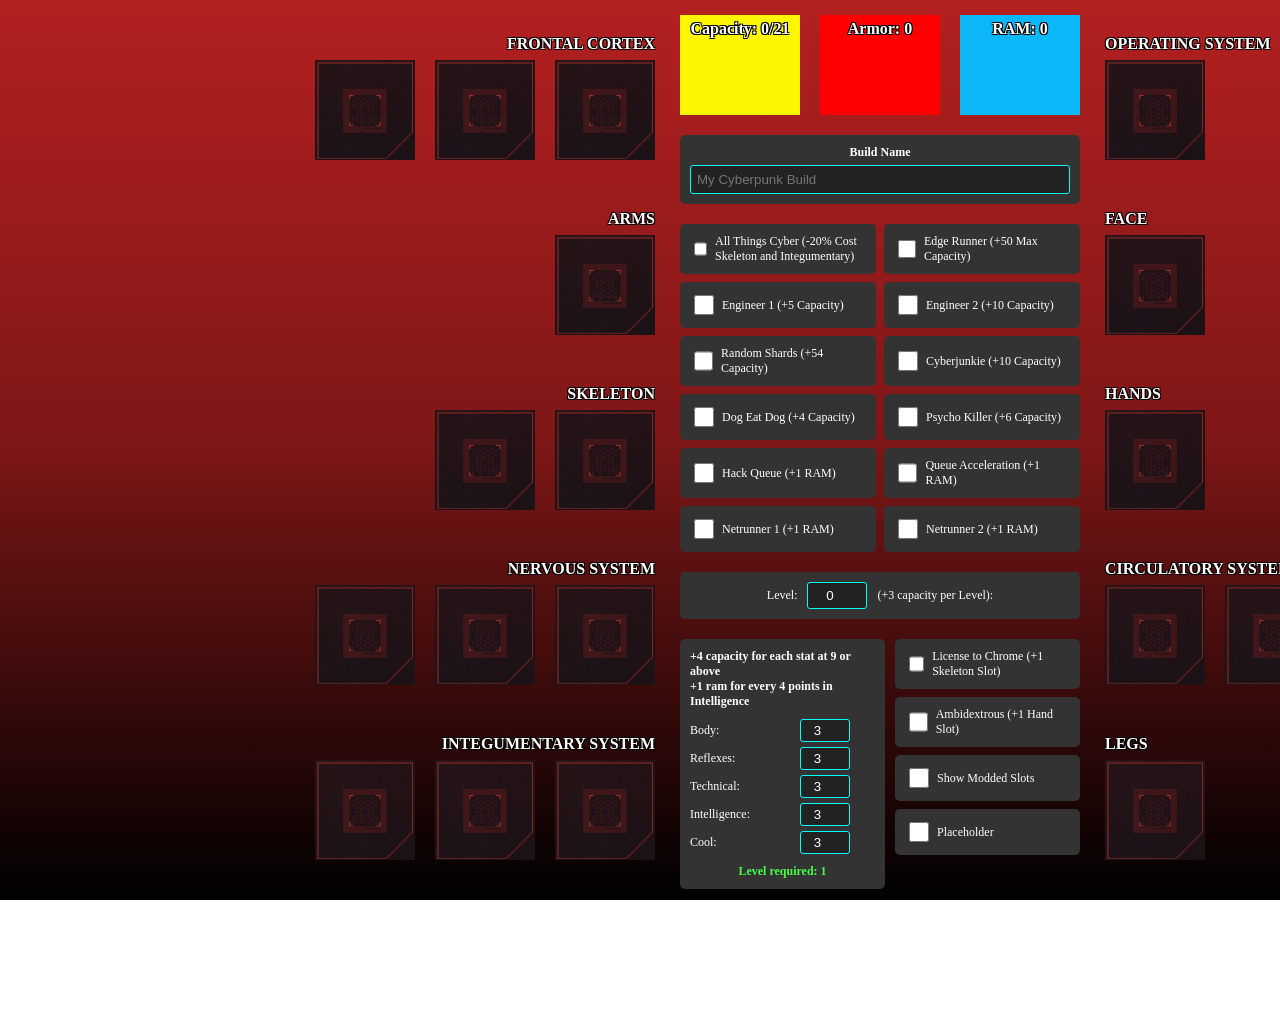
==== commit 54de0181: "Add files via upload" ====
--- a/CWplanner/CyberwarePlanner.html
+++ b/CWplanner/CyberwarePlanner.html
@@ -609,7 +609,7 @@
 					</div>
 					<div class="boost-checkbox">
 						<input type="checkbox" id="boostCheckbox">
-						<label for="boostCheckbox">Edge Runner (+50 Max Capacity, -25% Max HP)</label>
+						<label for="boostCheckbox" id="edgeRunnerLabel">Edge Runner (+50 Max Capacity)</label>
 					</div>
 					<div class="perk-item">
 						<input type="checkbox" id="engineerCheckbox1">
@@ -873,7 +873,7 @@
 		{name: "Painducer", cost:30 , armor:138 , ram:0, icon: "BloodDepleter.webp"},
 		{name: "Peripheral Inverse", cost:30 , armor:36 , ram:0, icon: "ProximityReducer.webp"},
 		{name: "Pain Editor", cost:35 , armor:108 , ram:0, icon: "PainReductor.webp"},
-		{name: "Chitin", cost:50 , armor:200 , icon: "Chiton.webp"}
+		{name: "Chitin", cost:50 , armor:200, ram:0, icon: "Chiton.webp"}
     ],
     FACE: [
         {name: "Basic Kiroshi Optics", cost:1 , armor:0 , ram:0, icon: "KiroshiOptics.webp"},
@@ -1058,6 +1058,34 @@
     // Calculate fill percentage (max armor 1500 for full bar)
     const armorPercent = Math.min((totalArmor / 1500) * 100, 100);
     armorFill.style.height = `${armorPercent}%`;
+	
+	let edgeRunnerHpPenalty = 0;
+
+	if (boostEnabled) {
+		const EDGE_RUNNER_BONUS = 50;
+
+		// Capacity used specifically from the Edge Runner bonus
+		const usedEdgeCapacity = Math.max(
+			0,
+			totalCost - (maxCapacity - EDGE_RUNNER_BONUS)
+		);
+
+		// 0.5% HP per capacity point used (max 25%)
+		edgeRunnerHpPenalty = Math.min(
+			25,
+			Math.round(usedEdgeCapacity * 0.5)
+		);
+	}
+	
+	const edgeRunnerLabel = document.getElementById('edgeRunnerLabel');
+
+	if (boostEnabled) {
+		edgeRunnerLabel.textContent =
+			`Edge Runner (+50 Max Capacity, -${edgeRunnerHpPenalty}% Max HP)`;
+	} else {
+		edgeRunnerLabel.textContent =
+			'Edge Runner (+50 Max Capacity)';
+	}
 }
 
 // Add event listener to checkboxes and inputs
